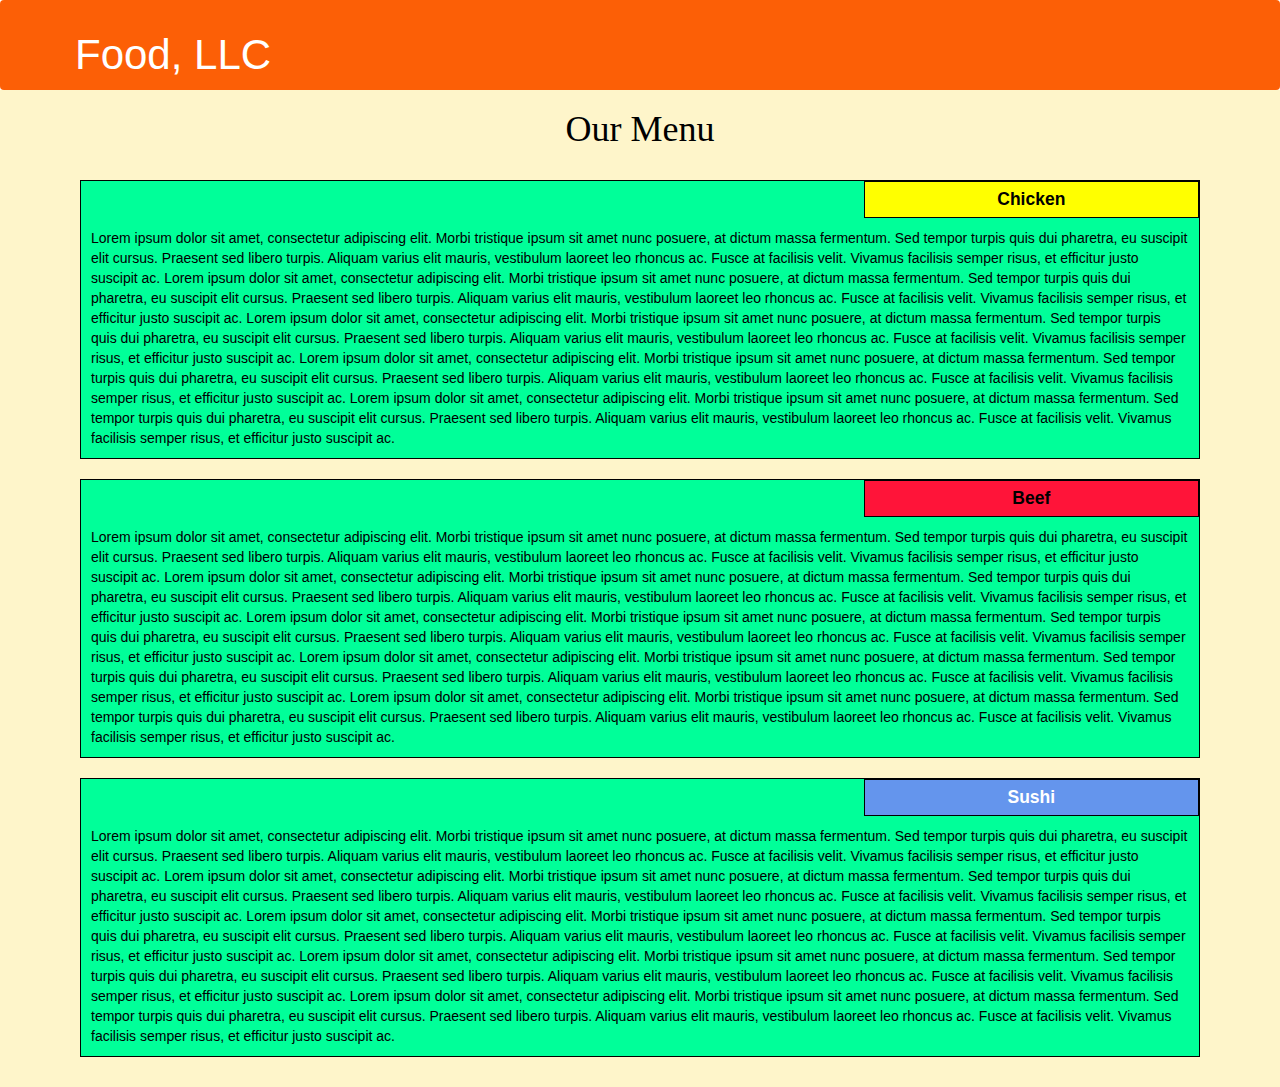
==== module3_solution/index.html @ f9464f37 "module3_solution" ====
<!DOCTYPE html>
<html>
<head>
	<meta charset="utf-8">
	<meta name="viewport" content="width=device-width, initial-scale=1">
	
	<link rel="stylesheet" href="css/bootstrap.min.css">
    <link rel="stylesheet" href="css/styles.css">
	
	<title>Module 3 Solution</title>
</head>
<body>
    <header class="nav-header">
    <nav id="header-nav" class="navbar navbar-default">
      <div class="container">
        <div class="navbar-header">
          <div class="navbar-brand">
            <p class="nav-brand">Food, LLC</p>
          </div>

          <button type="button" class="navbar-toggle collapsed" data-toggle="collapse" data-target="#collapsable-nav" aria-expanded="true">
            <span class="sr-only">Toggle navigation</span>
            <span class="icon-bar"></span>
            <span class="icon-bar"></span>
            <span class="icon-bar"></span>
          </button>
        </div>
        
        <div id="collapsable-nav" class="collapse navbar-collapse">
           <ul id="nav-list" class="nav navbar-nav navbar-right visible-xs">
            <li class="text-center">
              <a href="#chicken-div"><p class="item">Chicken</p></a>
              <hr class="visible-xs">
            </li>            
            <li class="text-center beef-item">
              <a href="#beef-div"><p class="item">Beef</p></a>
              <hr class="visible-xs">
            </li>
            <li class="text-center sushi-item">
              <a href="#sushi-div"><p class="item">Sushi</p></a>
            </li>
          </ul> 
        </div>
      </div>
    </nav>
  	</header>

	<h1 class="text-center">Our Menu</h1>

	<div class="row container container-fluid">
	<div class="col-md-12 col-sm-12 col-xs-12" id="chicken-div">
		<section>
		<div id="chicken">
			Chicken
		</div>
		<p>
			Lorem ipsum dolor sit amet, consectetur adipiscing elit. Morbi tristique ipsum sit amet nunc posuere, at dictum massa fermentum. Sed tempor turpis quis dui pharetra, eu suscipit elit cursus. Praesent sed libero turpis. Aliquam varius elit mauris, vestibulum laoreet leo rhoncus ac. Fusce at facilisis velit. Vivamus facilisis semper risus, et efficitur justo suscipit ac. Lorem ipsum dolor sit amet, consectetur adipiscing elit. Morbi tristique ipsum sit amet nunc posuere, at dictum massa fermentum. Sed tempor turpis quis dui pharetra, eu suscipit elit cursus. Praesent sed libero turpis. Aliquam varius elit mauris, vestibulum laoreet leo rhoncus ac. Fusce at facilisis velit. Vivamus facilisis semper risus, et efficitur justo suscipit ac. Lorem ipsum dolor sit amet, consectetur adipiscing elit. Morbi tristique ipsum sit amet nunc posuere, at dictum massa fermentum. Sed tempor turpis quis dui pharetra, eu suscipit elit cursus. Praesent sed libero turpis. Aliquam varius elit mauris, vestibulum laoreet leo rhoncus ac. Fusce at facilisis velit. Vivamus facilisis semper risus, et efficitur justo suscipit ac. Lorem ipsum dolor sit amet, consectetur adipiscing elit. Morbi tristique ipsum sit amet nunc posuere, at dictum massa fermentum. Sed tempor turpis quis dui pharetra, eu suscipit elit cursus. Praesent sed libero turpis. Aliquam varius elit mauris, vestibulum laoreet leo rhoncus ac. Fusce at facilisis velit. Vivamus facilisis semper risus, et efficitur justo suscipit ac. Lorem ipsum dolor sit amet, consectetur adipiscing elit. Morbi tristique ipsum sit amet nunc posuere, at dictum massa fermentum. Sed tempor turpis quis dui pharetra, eu suscipit elit cursus. Praesent sed libero turpis. Aliquam varius elit mauris, vestibulum laoreet leo rhoncus ac. Fusce at facilisis velit. Vivamus facilisis semper risus, et efficitur justo suscipit ac.
		</p>
		</section>
	</div>
	<div class="col-md-12 col-sm-12 col-xs-12" id="beef-div">
		<section>
		<div id="beef">
			Beef
		</div>
		<p>
			Lorem ipsum dolor sit amet, consectetur adipiscing elit. Morbi tristique ipsum sit amet nunc posuere, at dictum massa fermentum. Sed tempor turpis quis dui pharetra, eu suscipit elit cursus. Praesent sed libero turpis. Aliquam varius elit mauris, vestibulum laoreet leo rhoncus ac. Fusce at facilisis velit. Vivamus facilisis semper risus, et efficitur justo suscipit ac. Lorem ipsum dolor sit amet, consectetur adipiscing elit. Morbi tristique ipsum sit amet nunc posuere, at dictum massa fermentum. Sed tempor turpis quis dui pharetra, eu suscipit elit cursus. Praesent sed libero turpis. Aliquam varius elit mauris, vestibulum laoreet leo rhoncus ac. Fusce at facilisis velit. Vivamus facilisis semper risus, et efficitur justo suscipit ac. Lorem ipsum dolor sit amet, consectetur adipiscing elit. Morbi tristique ipsum sit amet nunc posuere, at dictum massa fermentum. Sed tempor turpis quis dui pharetra, eu suscipit elit cursus. Praesent sed libero turpis. Aliquam varius elit mauris, vestibulum laoreet leo rhoncus ac. Fusce at facilisis velit. Vivamus facilisis semper risus, et efficitur justo suscipit ac. Lorem ipsum dolor sit amet, consectetur adipiscing elit. Morbi tristique ipsum sit amet nunc posuere, at dictum massa fermentum. Sed tempor turpis quis dui pharetra, eu suscipit elit cursus. Praesent sed libero turpis. Aliquam varius elit mauris, vestibulum laoreet leo rhoncus ac. Fusce at facilisis velit. Vivamus facilisis semper risus, et efficitur justo suscipit ac. Lorem ipsum dolor sit amet, consectetur adipiscing elit. Morbi tristique ipsum sit amet nunc posuere, at dictum massa fermentum. Sed tempor turpis quis dui pharetra, eu suscipit elit cursus. Praesent sed libero turpis. Aliquam varius elit mauris, vestibulum laoreet leo rhoncus ac. Fusce at facilisis velit. Vivamus facilisis semper risus, et efficitur justo suscipit ac.
		</p>
		</section>
	</div>
	<div class="col-md-12 col-sm-12 col-xs-12" id="sushi-div">
		<section>
		<div id="sushi">
			Sushi
		</div>
		<p>
			Lorem ipsum dolor sit amet, consectetur adipiscing elit. Morbi tristique ipsum sit amet nunc posuere, at dictum massa fermentum. Sed tempor turpis quis dui pharetra, eu suscipit elit cursus. Praesent sed libero turpis. Aliquam varius elit mauris, vestibulum laoreet leo rhoncus ac. Fusce at facilisis velit. Vivamus facilisis semper risus, et efficitur justo suscipit ac. Lorem ipsum dolor sit amet, consectetur adipiscing elit. Morbi tristique ipsum sit amet nunc posuere, at dictum massa fermentum. Sed tempor turpis quis dui pharetra, eu suscipit elit cursus. Praesent sed libero turpis. Aliquam varius elit mauris, vestibulum laoreet leo rhoncus ac. Fusce at facilisis velit. Vivamus facilisis semper risus, et efficitur justo suscipit ac. Lorem ipsum dolor sit amet, consectetur adipiscing elit. Morbi tristique ipsum sit amet nunc posuere, at dictum massa fermentum. Sed tempor turpis quis dui pharetra, eu suscipit elit cursus. Praesent sed libero turpis. Aliquam varius elit mauris, vestibulum laoreet leo rhoncus ac. Fusce at facilisis velit. Vivamus facilisis semper risus, et efficitur justo suscipit ac. Lorem ipsum dolor sit amet, consectetur adipiscing elit. Morbi tristique ipsum sit amet nunc posuere, at dictum massa fermentum. Sed tempor turpis quis dui pharetra, eu suscipit elit cursus. Praesent sed libero turpis. Aliquam varius elit mauris, vestibulum laoreet leo rhoncus ac. Fusce at facilisis velit. Vivamus facilisis semper risus, et efficitur justo suscipit ac. Lorem ipsum dolor sit amet, consectetur adipiscing elit. Morbi tristique ipsum sit amet nunc posuere, at dictum massa fermentum. Sed tempor turpis quis dui pharetra, eu suscipit elit cursus. Praesent sed libero turpis. Aliquam varius elit mauris, vestibulum laoreet leo rhoncus ac. Fusce at facilisis velit. Vivamus facilisis semper risus, et efficitur justo suscipit ac.
		</p>
		</section>
	</div>
	</div>

	<script src="js/jquery-2.1.4.min.js"></script>
	<script src="js/bootstrap.min.js"></script>
  	<script src="js/script.js"></script>
</body>
</html>
---- module3_solution/css/styles.css ----
/* Base Styles */

* {
	box-sizing: border-box;
}

h1 {
	font-family: Brushstroke, fantasy;
	color: #000000;
}

body {
	background-image: url("background.jpg");
	background-color: #FEF5CA;

}

p {
	padding: 10px;
	margin: 0;
}

.container {
	border: none;
	margin-left: auto;
	margin-right: auto;
	margin-top: 10px;
	margin-bottom: 10px;
	padding: 10px;
}

section {
	border:	1px solid black;
	background-color: #00FF99;
	width: 100%;
	height: auto;
	font-family: Helvetica;
	color: black;
	position: relative;
	overflow: auto;
}

#chicken {
	border: 1px solid black;
	text-align: center;
	width: 30%;
	margin-left: 70%;
	font-family: Georgia,sans-serif;
	font-weight: bold;
	font-size: 125%;
	margin-bottom: 0;
	margin-top: 0;
	padding: 5px;
	background-color: #FFFF00;
}

#beef {
	border: 1px solid black;
	text-align: center;
	width: 30%;
	margin-left: 70%;
	font-family: Georgia,sans-serif;
	font-weight: bold;
	font-size: 125%;
	margin-bottom: 0;
	margin-top: 0;
	padding: 5px;
	background-color: #FF1439;
}

#sushi {
	border: 1px solid black;
	text-align: center;
	width: 30%;
	margin-left: 70%;
	font-family: Georgia,sans-serif;
	font-weight: bold;
	font-size: 125%;
	margin-bottom: 0;
	margin-top: 0;
	background-color: #6495ED;
	color: white;
	padding: 5px;
}

#chicken-div {
  margin-bottom: 10px;
  margin-top: 10px;
}

#beef-div {
  margin-bottom: 10px;
  margin-top: 10px;
}

#sushi-div {
  margin-bottom: 10px;
  margin-top: 10px;
}

.navbar-brand {
  font-size: 2em;
  border: 0 0 10px 10px;
  color: #FFFFFF;
}

#header-nav {
  border: 0;
  background-color: #FC5F06;
  color: #FFFFFF;
}

.navbar-header button.navbar-toggle, .navbar-header .icon-bar {
  border: 1px solid #61122f;
}
.navbar-header button.navbar-toggle {
  clear: both;
  margin-top: -30px;
}

.nav-header {
  background-color: #FFFFFF;
}

.nav-brand {
  color: #FFFFFF;
  font-size: 1.5em;
}

#nav-list {
  color: white;
}

hr {
  border-color: white;
}

.item {
  color: white;
  font-size: 1.2em;
}
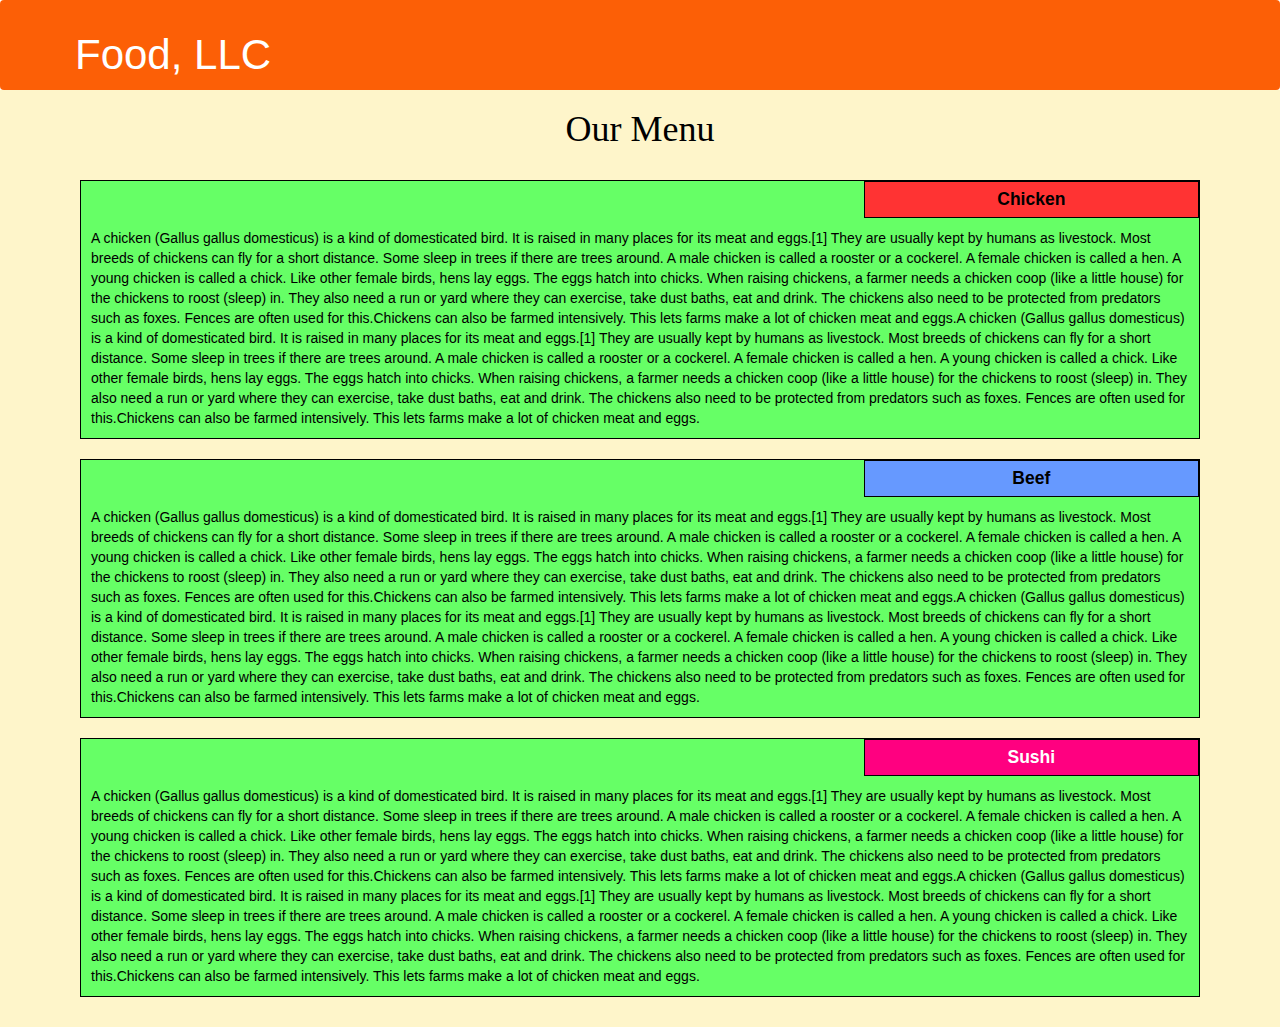
==== commit db12c09c: "Modifications in nav-list" ====
--- a/module3_solution/index.html
+++ b/module3_solution/index.html
@@ -54,7 +54,12 @@
 			Chicken
 		</div>
 		<p>
-			Lorem ipsum dolor sit amet, consectetur adipiscing elit. Morbi tristique ipsum sit amet nunc posuere, at dictum massa fermentum. Sed tempor turpis quis dui pharetra, eu suscipit elit cursus. Praesent sed libero turpis. Aliquam varius elit mauris, vestibulum laoreet leo rhoncus ac. Fusce at facilisis velit. Vivamus facilisis semper risus, et efficitur justo suscipit ac. Lorem ipsum dolor sit amet, consectetur adipiscing elit. Morbi tristique ipsum sit amet nunc posuere, at dictum massa fermentum. Sed tempor turpis quis dui pharetra, eu suscipit elit cursus. Praesent sed libero turpis. Aliquam varius elit mauris, vestibulum laoreet leo rhoncus ac. Fusce at facilisis velit. Vivamus facilisis semper risus, et efficitur justo suscipit ac. Lorem ipsum dolor sit amet, consectetur adipiscing elit. Morbi tristique ipsum sit amet nunc posuere, at dictum massa fermentum. Sed tempor turpis quis dui pharetra, eu suscipit elit cursus. Praesent sed libero turpis. Aliquam varius elit mauris, vestibulum laoreet leo rhoncus ac. Fusce at facilisis velit. Vivamus facilisis semper risus, et efficitur justo suscipit ac. Lorem ipsum dolor sit amet, consectetur adipiscing elit. Morbi tristique ipsum sit amet nunc posuere, at dictum massa fermentum. Sed tempor turpis quis dui pharetra, eu suscipit elit cursus. Praesent sed libero turpis. Aliquam varius elit mauris, vestibulum laoreet leo rhoncus ac. Fusce at facilisis velit. Vivamus facilisis semper risus, et efficitur justo suscipit ac. Lorem ipsum dolor sit amet, consectetur adipiscing elit. Morbi tristique ipsum sit amet nunc posuere, at dictum massa fermentum. Sed tempor turpis quis dui pharetra, eu suscipit elit cursus. Praesent sed libero turpis. Aliquam varius elit mauris, vestibulum laoreet leo rhoncus ac. Fusce at facilisis velit. Vivamus facilisis semper risus, et efficitur justo suscipit ac.
+			A chicken (Gallus gallus domesticus) is a kind of domesticated bird. It is raised in many places for its meat and eggs.[1] They are usually kept by humans as livestock. Most breeds of chickens can fly for a short distance. Some sleep in trees if there are trees around.
+			A male chicken is called a rooster or a cockerel. A female chicken is called a hen. A young chicken is called a chick. Like other female birds, hens lay eggs. The eggs hatch into chicks.
+			When raising chickens, a farmer needs a chicken coop (like a little house) for the chickens to roost (sleep) in. They also need a run or yard where they can exercise, take dust baths, eat and drink. The chickens also need to be protected from predators such as foxes. Fences are often used for this.Chickens can also be farmed intensively. This lets farms make a lot of chicken meat and eggs.A chicken (Gallus gallus domesticus) is a kind of domesticated bird. It is raised in many places for its meat and eggs.[1] They are usually kept by humans as livestock. Most breeds of chickens can fly for a short distance. Some sleep in trees if there are trees around.
+			A male chicken is called a rooster or a cockerel. A female chicken is called a hen. A young chicken is called a chick. Like other female birds, hens lay eggs. The eggs hatch into chicks.
+			When raising chickens, a farmer needs a chicken coop (like a little house) for the chickens to roost (sleep) in. They also need a run or yard where they can exercise, take dust baths, eat and drink. The chickens also need to be protected from predators such as foxes. Fences are often used for this.Chickens can also be farmed intensively. This lets farms make a lot of chicken meat and eggs.
+
 		</p>
 		</section>
 	</div>
@@ -64,7 +69,11 @@
 			Beef
 		</div>
 		<p>
-			Lorem ipsum dolor sit amet, consectetur adipiscing elit. Morbi tristique ipsum sit amet nunc posuere, at dictum massa fermentum. Sed tempor turpis quis dui pharetra, eu suscipit elit cursus. Praesent sed libero turpis. Aliquam varius elit mauris, vestibulum laoreet leo rhoncus ac. Fusce at facilisis velit. Vivamus facilisis semper risus, et efficitur justo suscipit ac. Lorem ipsum dolor sit amet, consectetur adipiscing elit. Morbi tristique ipsum sit amet nunc posuere, at dictum massa fermentum. Sed tempor turpis quis dui pharetra, eu suscipit elit cursus. Praesent sed libero turpis. Aliquam varius elit mauris, vestibulum laoreet leo rhoncus ac. Fusce at facilisis velit. Vivamus facilisis semper risus, et efficitur justo suscipit ac. Lorem ipsum dolor sit amet, consectetur adipiscing elit. Morbi tristique ipsum sit amet nunc posuere, at dictum massa fermentum. Sed tempor turpis quis dui pharetra, eu suscipit elit cursus. Praesent sed libero turpis. Aliquam varius elit mauris, vestibulum laoreet leo rhoncus ac. Fusce at facilisis velit. Vivamus facilisis semper risus, et efficitur justo suscipit ac. Lorem ipsum dolor sit amet, consectetur adipiscing elit. Morbi tristique ipsum sit amet nunc posuere, at dictum massa fermentum. Sed tempor turpis quis dui pharetra, eu suscipit elit cursus. Praesent sed libero turpis. Aliquam varius elit mauris, vestibulum laoreet leo rhoncus ac. Fusce at facilisis velit. Vivamus facilisis semper risus, et efficitur justo suscipit ac. Lorem ipsum dolor sit amet, consectetur adipiscing elit. Morbi tristique ipsum sit amet nunc posuere, at dictum massa fermentum. Sed tempor turpis quis dui pharetra, eu suscipit elit cursus. Praesent sed libero turpis. Aliquam varius elit mauris, vestibulum laoreet leo rhoncus ac. Fusce at facilisis velit. Vivamus facilisis semper risus, et efficitur justo suscipit ac.
+			A chicken (Gallus gallus domesticus) is a kind of domesticated bird. It is raised in many places for its meat and eggs.[1] They are usually kept by humans as livestock. Most breeds of chickens can fly for a short distance. Some sleep in trees if there are trees around.
+			A male chicken is called a rooster or a cockerel. A female chicken is called a hen. A young chicken is called a chick. Like other female birds, hens lay eggs. The eggs hatch into chicks.
+			When raising chickens, a farmer needs a chicken coop (like a little house) for the chickens to roost (sleep) in. They also need a run or yard where they can exercise, take dust baths, eat and drink. The chickens also need to be protected from predators such as foxes. Fences are often used for this.Chickens can also be farmed intensively. This lets farms make a lot of chicken meat and eggs.A chicken (Gallus gallus domesticus) is a kind of domesticated bird. It is raised in many places for its meat and eggs.[1] They are usually kept by humans as livestock. Most breeds of chickens can fly for a short distance. Some sleep in trees if there are trees around.
+			A male chicken is called a rooster or a cockerel. A female chicken is called a hen. A young chicken is called a chick. Like other female birds, hens lay eggs. The eggs hatch into chicks.
+			When raising chickens, a farmer needs a chicken coop (like a little house) for the chickens to roost (sleep) in. They also need a run or yard where they can exercise, take dust baths, eat and drink. The chickens also need to be protected from predators such as foxes. Fences are often used for this.Chickens can also be farmed intensively. This lets farms make a lot of chicken meat and eggs.
 		</p>
 		</section>
 	</div>
@@ -74,7 +83,12 @@
 			Sushi
 		</div>
 		<p>
-			Lorem ipsum dolor sit amet, consectetur adipiscing elit. Morbi tristique ipsum sit amet nunc posuere, at dictum massa fermentum. Sed tempor turpis quis dui pharetra, eu suscipit elit cursus. Praesent sed libero turpis. Aliquam varius elit mauris, vestibulum laoreet leo rhoncus ac. Fusce at facilisis velit. Vivamus facilisis semper risus, et efficitur justo suscipit ac. Lorem ipsum dolor sit amet, consectetur adipiscing elit. Morbi tristique ipsum sit amet nunc posuere, at dictum massa fermentum. Sed tempor turpis quis dui pharetra, eu suscipit elit cursus. Praesent sed libero turpis. Aliquam varius elit mauris, vestibulum laoreet leo rhoncus ac. Fusce at facilisis velit. Vivamus facilisis semper risus, et efficitur justo suscipit ac. Lorem ipsum dolor sit amet, consectetur adipiscing elit. Morbi tristique ipsum sit amet nunc posuere, at dictum massa fermentum. Sed tempor turpis quis dui pharetra, eu suscipit elit cursus. Praesent sed libero turpis. Aliquam varius elit mauris, vestibulum laoreet leo rhoncus ac. Fusce at facilisis velit. Vivamus facilisis semper risus, et efficitur justo suscipit ac. Lorem ipsum dolor sit amet, consectetur adipiscing elit. Morbi tristique ipsum sit amet nunc posuere, at dictum massa fermentum. Sed tempor turpis quis dui pharetra, eu suscipit elit cursus. Praesent sed libero turpis. Aliquam varius elit mauris, vestibulum laoreet leo rhoncus ac. Fusce at facilisis velit. Vivamus facilisis semper risus, et efficitur justo suscipit ac. Lorem ipsum dolor sit amet, consectetur adipiscing elit. Morbi tristique ipsum sit amet nunc posuere, at dictum massa fermentum. Sed tempor turpis quis dui pharetra, eu suscipit elit cursus. Praesent sed libero turpis. Aliquam varius elit mauris, vestibulum laoreet leo rhoncus ac. Fusce at facilisis velit. Vivamus facilisis semper risus, et efficitur justo suscipit ac.
+			A chicken (Gallus gallus domesticus) is a kind of domesticated bird. It is raised in many places for its meat and eggs.[1] They are usually kept by humans as livestock. Most breeds of chickens can fly for a short distance. Some sleep in trees if there are trees around.
+			A male chicken is called a rooster or a cockerel. A female chicken is called a hen. A young chicken is called a chick. Like other female birds, hens lay eggs. The eggs hatch into chicks.
+			When raising chickens, a farmer needs a chicken coop (like a little house) for the chickens to roost (sleep) in. They also need a run or yard where they can exercise, take dust baths, eat and drink. The chickens also need to be protected from predators such as foxes. Fences are often used for this.Chickens can also be farmed intensively. This lets farms make a lot of chicken meat and eggs.A chicken (Gallus gallus domesticus) is a kind of domesticated bird. It is raised in many places for its meat and eggs.[1] They are usually kept by humans as livestock. Most breeds of chickens can fly for a short distance. Some sleep in trees if there are trees around.
+			A male chicken is called a rooster or a cockerel. A female chicken is called a hen. A young chicken is called a chick. Like other female birds, hens lay eggs. The eggs hatch into chicks.
+			When raising chickens, a farmer needs a chicken coop (like a little house) for the chickens to roost (sleep) in. They also need a run or yard where they can exercise, take dust baths, eat and drink. The chickens also need to be protected from predators such as foxes. Fences are often used for this.Chickens can also be farmed intensively. This lets farms make a lot of chicken meat and eggs.
+
 		</p>
 		</section>
 	</div>
--- a/module3_solution/css/styles.css
+++ b/module3_solution/css/styles.css
@@ -31,7 +31,7 @@
 
 section {
 	border:	1px solid black;
-	background-color: #00FF99;
+	background-color: #66ff66;
 	width: 100%;
 	height: auto;
 	font-family: Helvetica;
@@ -51,7 +51,7 @@
 	margin-bottom: 0;
 	margin-top: 0;
 	padding: 5px;
-	background-color: #FFFF00;
+	background-color: #ff3333;
 }
 
 #beef {
@@ -65,7 +65,7 @@
 	margin-bottom: 0;
 	margin-top: 0;
 	padding: 5px;
-	background-color: #FF1439;
+	background-color: #6699ff;
 }
 
 #sushi {
@@ -78,7 +78,7 @@
 	font-size: 125%;
 	margin-bottom: 0;
 	margin-top: 0;
-	background-color: #6495ED;
+	background-color:#ff0080;
 	color: white;
 	padding: 5px;
 }
@@ -138,4 +138,8 @@
 .item {
   color: white;
   font-size: 1.2em;
+}
+#nav-list a:hover {
+  background: #cc0000;
+  
 }